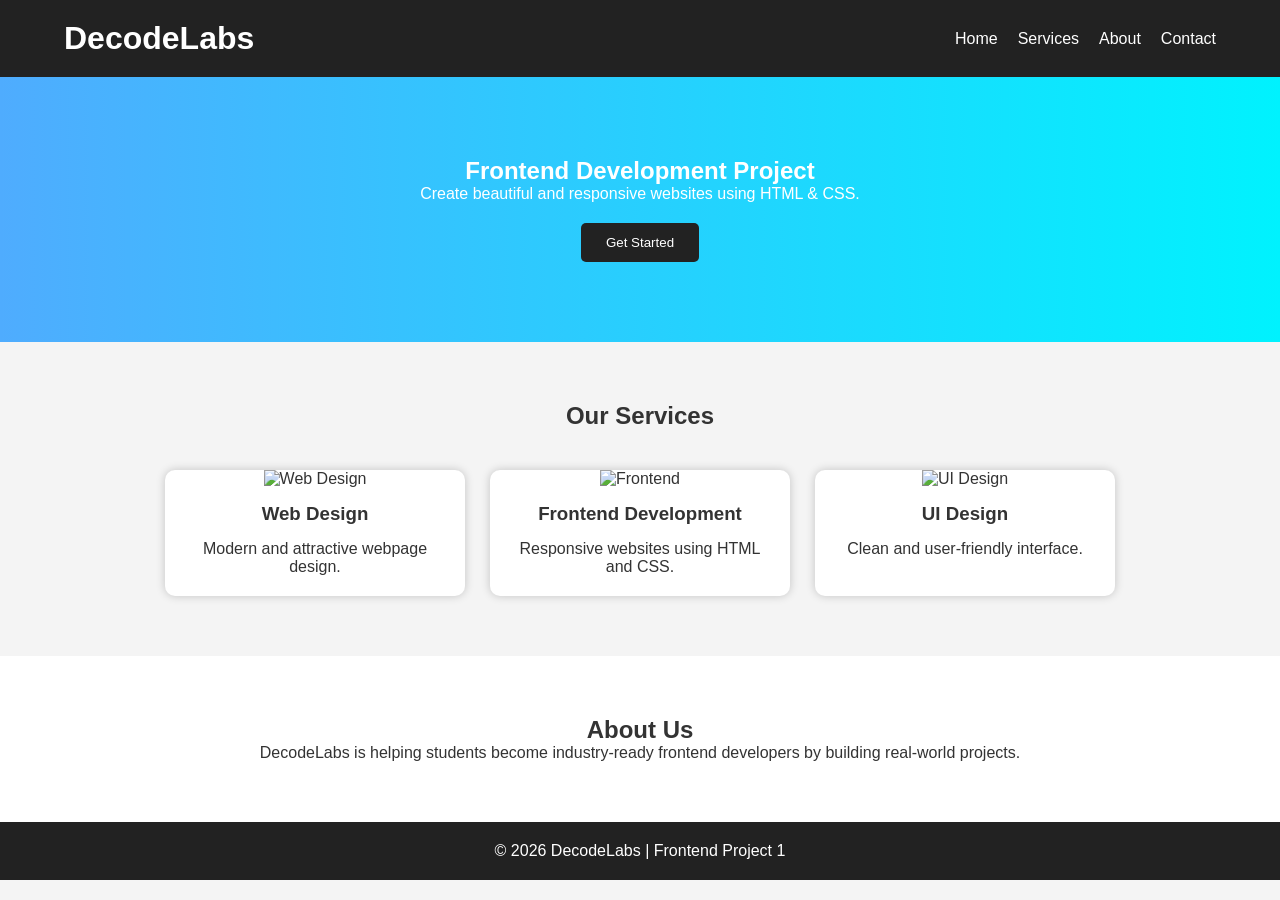
==== Proj1/index.html @ a651c20a "Add files via upload Web page" ====
<!DOCTYPE html>
<html lang="en">
<head>
    <meta charset="UTF-8">
    <meta name="viewport" content="width=device-width, initial-scale=1.0">
    <title>DecodeLabs Project 1</title>
    <link rel="stylesheet" href="style.css">
</head>
<body>

<header>
    <div class="container">
        <h1>DecodeLabs</h1>

        <nav>
            <ul>
                <li><a href="#">Home</a></li>
                <li><a href="#">Services</a></li>
                <li><a href="#">About</a></li>
                <li><a href="#">Contact</a></li>
            </ul>
        </nav>
    </div>
</header>

<section class="hero">
    <div class="container">
        <h2>Frontend Development Project</h2>
        <p>Create beautiful and responsive websites using HTML & CSS.</p>
        <button>Get Started</button>
    </div>
</section>

<main>

<section class="services">

<h2>Our Services</h2>

<div class="cards">

<div class="card">
<img src="https://picsum.photos/300/200?1" alt="Web Design">
<h3>Web Design</h3>
<p>Modern and attractive webpage design.</p>
</div>

<div class="card">
<img src="https://picsum.photos/300/200?2" alt="Frontend">
<h3>Frontend Development</h3>
<p>Responsive websites using HTML and CSS.</p>
</div>

<div class="card">
<img src="https://picsum.photos/300/200?3" alt="UI Design">
<h3>UI Design</h3>
<p>Clean and user-friendly interface.</p>
</div>

</div>

</section>

<section class="about">

<h2>About Us</h2>

<p>
DecodeLabs is helping students become industry-ready
frontend developers by building real-world projects.
</p>

</section>

</main>

<footer>

<p>© 2026 DecodeLabs | Frontend Project 1</p>

</footer>

</body>
</html>
---- Proj1/style.css ----
*{
    margin:0;
    padding:0;
    box-sizing:border-box;
    font-family:Arial,sans-serif;
}

body{
    background:#f4f4f4;
    color:#333;
}

.container{
    width:90%;
    margin:auto;
}

header{
    background:#222;
    color:white;
    padding:20px 0;
}

header .container{
    display:flex;
    justify-content:space-between;
    align-items:center;
}

nav ul{
    display:flex;
    list-style:none;
}

nav ul li{
    margin-left:20px;
}

nav ul li a{
    color:white;
    text-decoration:none;
}

.hero{
    background:linear-gradient(to right,#4facfe,#00f2fe);
    color:white;
    text-align:center;
    padding:80px 20px;
}

.hero button{
    margin-top:20px;
    padding:12px 25px;
    border:none;
    background:#222;
    color:white;
    cursor:pointer;
    border-radius:5px;
}

.services{
    padding:60px 20px;
    text-align:center;
}

.cards{
    display:flex;
    justify-content:center;
    gap:25px;
    flex-wrap:wrap;
    margin-top:40px;
}

.card{
    width:300px;
    background:white;
    border-radius:10px;
    overflow:hidden;
    box-shadow:0 0 10px rgba(0,0,0,.2);
    transition:.3s;
}

.card:hover{
    transform:translateY(-10px);
}

.card img{
    width:100%;
}

.card h3{
    margin:15px 0;
}

.card p{
    padding:0 15px 20px;
}

.about{
    background:white;
    padding:60px 20px;
    text-align:center;
}

footer{
    background:#222;
    color:white;
    text-align:center;
    padding:20px;
}
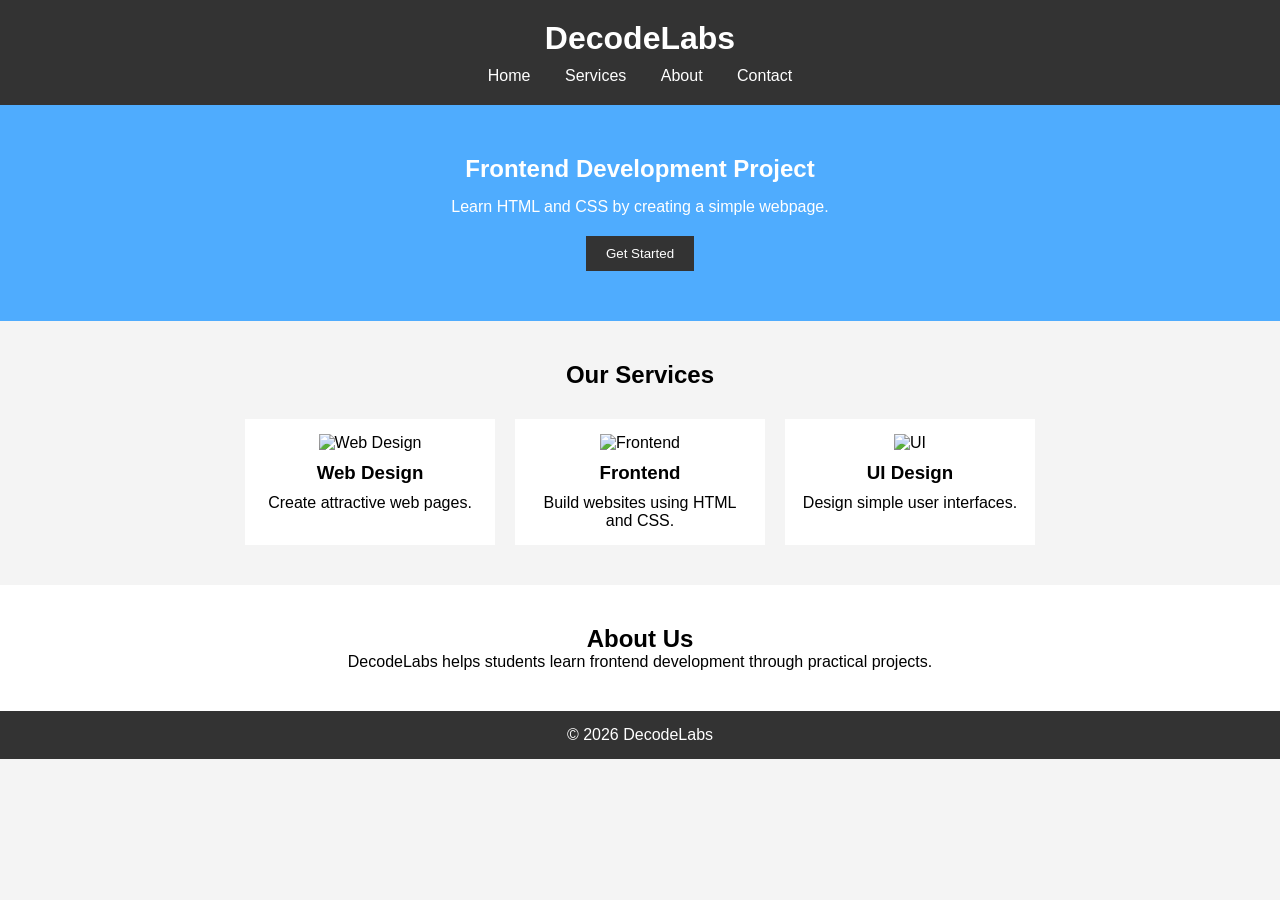
==== commit 5e5ca498: "Refactor index.html for improved structure and content Updated the HTML structure and content for cl" ====
--- a/Proj1/index.html
+++ b/Proj1/index.html
@@ -9,76 +9,53 @@
 <body>
 
 <header>
-    <div class="container">
-        <h1>DecodeLabs</h1>
-
-        <nav>
-            <ul>
-                <li><a href="#">Home</a></li>
-                <li><a href="#">Services</a></li>
-                <li><a href="#">About</a></li>
-                <li><a href="#">Contact</a></li>
-            </ul>
-        </nav>
-    </div>
+    <h1>DecodeLabs</h1>
+    <nav>
+        <a href="#">Home</a>
+        <a href="#">Services</a>
+        <a href="#">About</a>
+        <a href="#">Contact</a>
+    </nav>
 </header>
 
 <section class="hero">
-    <div class="container">
-        <h2>Frontend Development Project</h2>
-        <p>Create beautiful and responsive websites using HTML & CSS.</p>
-        <button>Get Started</button>
+    <h2>Frontend Development Project</h2>
+    <p>Learn HTML and CSS by creating a simple webpage.</p>
+    <button>Get Started</button>
+</section>
+
+<section class="services">
+    <h2>Our Services</h2>
+
+    <div class="cards">
+        <div class="card">
+            <img src="https://picsum.photos/250/150?1" alt="Web Design">
+            <h3>Web Design</h3>
+            <p>Create attractive web pages.</p>
+        </div>
+
+        <div class="card">
+            <img src="https://picsum.photos/250/150?2" alt="Frontend">
+            <h3>Frontend</h3>
+            <p>Build websites using HTML and CSS.</p>
+        </div>
+
+        <div class="card">
+            <img src="https://picsum.photos/250/150?3" alt="UI">
+            <h3>UI Design</h3>
+            <p>Design simple user interfaces.</p>
+        </div>
     </div>
 </section>
 
-<main>
-
-<section class="services">
-
-<h2>Our Services</h2>
-
-<div class="cards">
-
-<div class="card">
-<img src="https://picsum.photos/300/200?1" alt="Web Design">
-<h3>Web Design</h3>
-<p>Modern and attractive webpage design.</p>
-</div>
-
-<div class="card">
-<img src="https://picsum.photos/300/200?2" alt="Frontend">
-<h3>Frontend Development</h3>
-<p>Responsive websites using HTML and CSS.</p>
-</div>
-
-<div class="card">
-<img src="https://picsum.photos/300/200?3" alt="UI Design">
-<h3>UI Design</h3>
-<p>Clean and user-friendly interface.</p>
-</div>
-
-</div>
-
+<section class="about">
+    <h2>About Us</h2>
+    <p>DecodeLabs helps students learn frontend development through practical projects.</p>
 </section>
 
-<section class="about">
-
-<h2>About Us</h2>
-
-<p>
-DecodeLabs is helping students become industry-ready
-frontend developers by building real-world projects.
-</p>
-
-</section>
-
-</main>
-
 <footer>
-
-<p>© 2026 DecodeLabs | Frontend Project 1</p>
-
+    <p>© 2026 DecodeLabs</p>
 </footer>
 
 </body>
-</html>+</html>
--- a/Proj1/style.css
+++ b/Proj1/style.css
@@ -7,81 +7,64 @@
 
 body{
     background:#f4f4f4;
-    color:#333;
-}
-
-.container{
-    width:90%;
-    margin:auto;
 }
 
 header{
-    background:#222;
+    background:#333;
     color:white;
-    padding:20px 0;
+    text-align:center;
+    padding:20px;
 }
 
-header .container{
-    display:flex;
-    justify-content:space-between;
-    align-items:center;
+nav{
+    margin-top:10px;
 }
 
-nav ul{
-    display:flex;
-    list-style:none;
-}
-
-nav ul li{
-    margin-left:20px;
-}
-
-nav ul li a{
+nav a{
     color:white;
     text-decoration:none;
+    margin:0 15px;
 }
 
 .hero{
-    background:linear-gradient(to right,#4facfe,#00f2fe);
+    background:#4facfe;
     color:white;
     text-align:center;
-    padding:80px 20px;
+    padding:50px 20px;
 }
 
-.hero button{
-    margin-top:20px;
-    padding:12px 25px;
+.hero h2{
+    margin-bottom:15px;
+}
+
+.hero p{
+    margin-bottom:20px;
+}
+
+button{
+    padding:10px 20px;
     border:none;
-    background:#222;
+    background:#333;
     color:white;
     cursor:pointer;
-    border-radius:5px;
 }
 
 .services{
-    padding:60px 20px;
     text-align:center;
+    padding:40px 20px;
 }
 
 .cards{
     display:flex;
     justify-content:center;
-    gap:25px;
-    flex-wrap:wrap;
-    margin-top:40px;
+    gap:20px;
+    margin-top:30px;
 }
 
 .card{
-    width:300px;
+    width:250px;
     background:white;
-    border-radius:10px;
-    overflow:hidden;
-    box-shadow:0 0 10px rgba(0,0,0,.2);
-    transition:.3s;
-}
-
-.card:hover{
-    transform:translateY(-10px);
+    padding:15px;
 }
 
 .card img{
@@ -89,22 +72,18 @@
 }
 
 .card h3{
-    margin:15px 0;
-}
-
-.card p{
-    padding:0 15px 20px;
+    margin:10px 0;
 }
 
 .about{
     background:white;
-    padding:60px 20px;
     text-align:center;
+    padding:40px 20px;
 }
 
 footer{
-    background:#222;
+    background:#333;
     color:white;
     text-align:center;
-    padding:20px;
-}+    padding:15px;
+}
